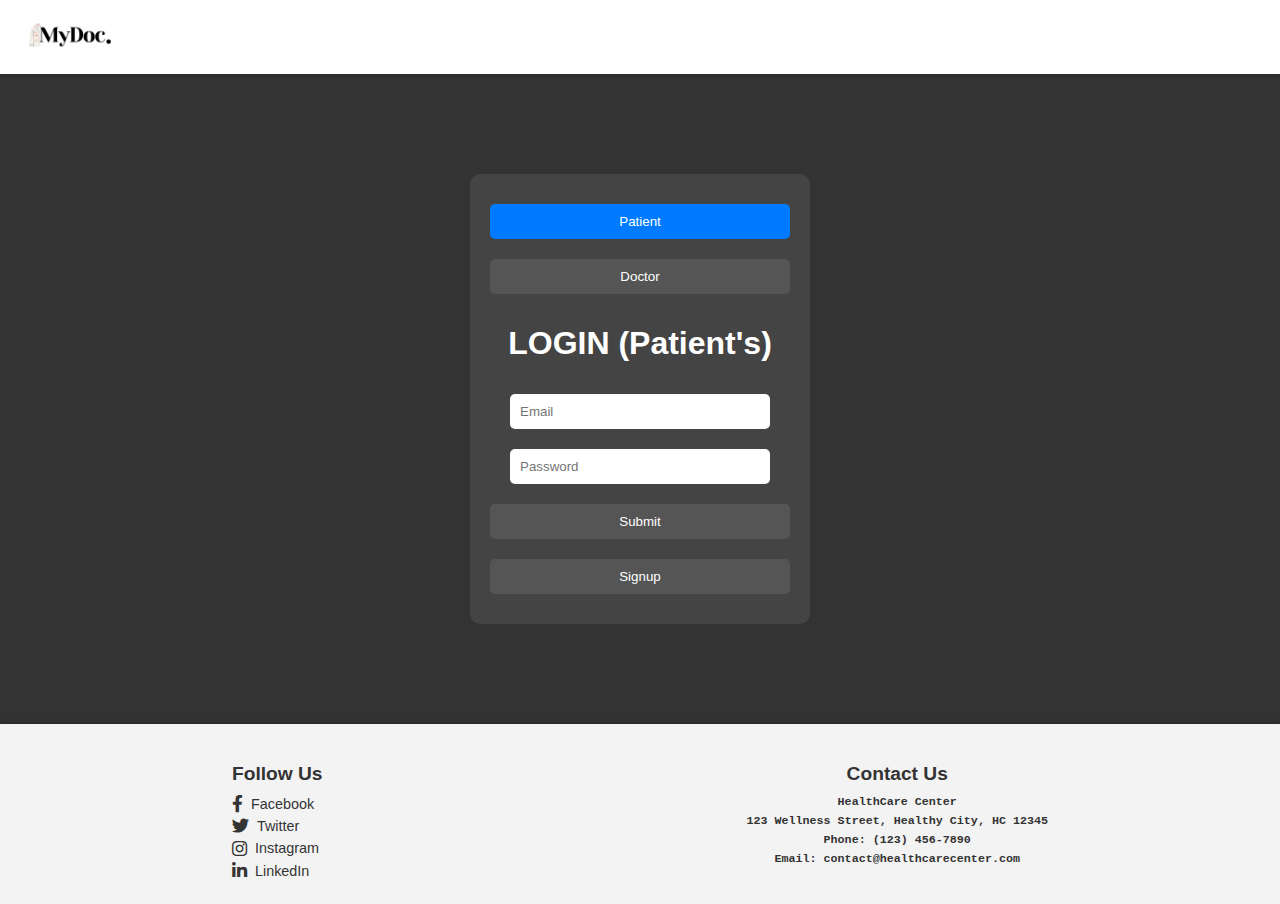
==== index.html @ 7eacba27 "First Commit - Base" ====
<!DOCTYPE html>
<html lang="en">
<head>
    <meta charset="UTF-8">
    <meta name="viewport" content="width=device-width, initial-scale=1.0">
    <title>Patient Login</title>
    <link rel="stylesheet" href="https://cdnjs.cloudflare.com/ajax/libs/font-awesome/6.0.0-beta3/css/all.min.css">
    <link rel="stylesheet" href="styles.css">
</head>
<body>
    <!-- Header -->
    <header>
        <div class="header-container">
            <a href="index.html" style="cursor: pointer;">
                <img src="mydoc1.png" alt="Logo" class="logo">
            </a>
        </div>
    </header>

    <div class="container">
        <!-- Toggle Buttons -->
        <div class="toggle-buttons">
            <button id="toPatientSection">Patient</button>
            <button id="toDoctorSection">Doctor</button>
        </div>
    
        <!-- Patient (User) Section -->
        <div class="user_container" id="patientSection">
            <!-- Patient Login Section -->
            <div class="login-section" id="patientLoginSection">
                <h1>LOGIN (Patient's)</h1>
                <form id="patientLoginForm" method="post" action="login_patient.php">
                    <input type="email" id="patientEmail" name="email" placeholder="Email" required>
                    <input type="password" id="patientPassword" name="password" placeholder="Password" required>
                    <input type="hidden" name="userType" value="patients">
                    <button type="submit">Submit</button>
                    <button type="button" id="patientSignupToggle">Signup</button>
                   
                </form>
            </div>
    
            <!-- Patient Signup Section -->
            <div class="signup-section hidden" id="patientSignupSection">
                <h1>SIGNUP (Patient's)</h1>
                <form id="patientSignupForm" method="POST" action="register_patient.php">
                    <input type="text" id="patientName" name="name" placeholder="Full Name" required>
                    <input type="email" id="patientSignupEmail" name="email" placeholder="Email Address" required>
                    <input type="tel" id="patientMobileNumber" name="mobileNumber" placeholder="Mobile Number" required>
                    <input type="password" id="patientNewPassword" name="password" placeholder="Password" required>
                    <input type="hidden" name="userType" value="patients">
                    <button type="submit">Submit</button>
                    <button type="button" id="patientLoginToggle">Login</button>
                   
                </form>
            </div>
        </div>
    
        <!-- Doctor Section -->
        <div class="doc_container hidden" id="doctorSection">
            <!-- Doctor Login Section -->
            <div class="login-section" id="doctorLoginSection">
                <h1>LOGIN (Doctor's)</h1>
                <form id="doctorLoginForm" method="POST" action="login_doctor.php">
                    <input type="email" id="doctorEmail" name="email" placeholder="Email" required>
                    <input type="password" id="doctorPassword" name="password" placeholder="Password" required>
                    <input type="hidden" name="userType" value="doctors">
                    <button type="submit">Submit</button>
                    <button type="button" id="doctorSignupToggle">Signup</button>
                   
                </form>
            </div>
    
            <!-- Doctor Signup Section -->
            <div class="signup-section hidden" id="doctorSignupSection">
                <h1>SIGNUP (Doctor's)</h1>
                <form id="doctorSignupForm" method="POST" action="register_doctor.php">
                    <input type="text" id="doctorName" name="name" placeholder="Name" required>
                    <input type="email" id="doctorSignupEmail" name="email" placeholder="Email Address" required>
                    
                    <!-- Dropdown for selecting specialty -->
                    <select id="doctorSpecialist" name="specialist" required>
                        <option value="">Select Specialty</option>
                        <option value="Mental">Mental</option>
                        <option value="Physical">Physical</option>
                        <option value="Allergy">Allergy</option>
                    </select>
                    
                    <input type="tel" id="doctorPhone" name="phone" placeholder="Phone Number" required>
                    <input type="password" id="doctorNewPassword" name="password" placeholder="Password" required>
                    <input type="hidden" name="userType" value="doctors">
                    <button type="submit">Submit</button>
                    <button type="button" id="doctorLoginToggle">Login</button>
                </form>
                
            </div>
        </div>
    </div>
    

    <!-- Footer -->
    <footer>
        <div class="footer-content">
            <div class="social-media">
                <h3>Follow Us</h3>
                <a href="https://www.facebook.com" target="_blank"><i class="fab fa-facebook-f"></i> Facebook</a>
                <a href="https://www.twitter.com" target="_blank"><i class="fab fa-twitter"></i> Twitter</a>
                <a href="https://www.instagram.com" target="_blank"><i class="fab fa-instagram"></i> Instagram</a>
                <a href="https://www.linkedin.com" target="_blank"><i class="fab fa-linkedin-in"></i> LinkedIn</a>
            </div>
            <div class="contact-info">
                <h3>Contact Us</h3>
                <p>HealthCare Center</p>
                <p>123 Wellness Street, Healthy City, HC 12345</p>
                <p>Phone: (123) 456-7890</p>
                <p>Email: contact@healthcarecenter.com</p>
            </div>
        </div>
    </footer>

    <script src="ui-interactions.js"></script>
    <script src="form-handling.js"></script>
    <script src="index.js"></script>

</body>
</html>
---- styles.css ----
body {
    font-family: Arial, sans-serif;
    background-color: #333;
    color: white;
    text-align: center;
}
/* Global Styling */
body, html {
    margin: 0;
    padding: 0;
    font-family: Arial, sans-serif;
}

/* Header Styling */
.header-container, .header-nav{
    display: flex;
    justify-content: space-between;
    align-items: center;
    position: sticky;
    top: 0;
    background-color: #ffffff;
    padding: 10px 20px;
    box-shadow: 0 2px 5px rgba(0,0,0,0.2);
    z-index: 1000;
}


header .logo {
    height: 50px; /* Adjust the size of your logo */
}

header nav a {
    margin-left: 20px;
    text-decoration: none;
    color: #333;
    font-size: 1em;
}
p{
    color: black;
    font-weight: 600;
    font-family: monospace
}

.toggle-buttons button.active {
    background-color: #007bff; /* Change this to your preferred active color */
    color: white;
}

/* Footer Styling */
footer {
    background-color: #f3f3f3;
    padding: 20px;
    text-align: center;
    box-shadow: 0 -2px 5px rgba(0,0,0,0.2);
    clear: both;
}

.footer-content {
    display: flex;
    justify-content: space-around;
    align-items: flex-start;
    flex-wrap: wrap;
}

footer h3 {
    font-size: 1.2em;
    color: #333;
    margin-bottom: 10px;
}

footer .social-media a, footer .contact-info p {
    display: block;
    color: #333;
    text-decoration: none;
    margin: 5px 0;
    font-size: 0.9em;
}

footer .social-media a:hover, footer .contact-info a:hover {
    color: #007bff; /* Change hover color as needed */
}

footer .social-media a {
    display: flex;
    align-items: center;
    color: #333;
    text-decoration: none;
    margin: 5px 0;
    font-size: 0.9em;
}

footer .social-media i {
    margin-right: 8px;
    font-size: 1.2em; /* Adjust icon size as needed */
}

/* Responsive adjustments */
@media (max-width: 600px) {
    .footer-content {
        flex-direction: column;
        align-items: center;
    }
}




.notification {
    position: fixed;
    top: 20px;
    right: 20px;
    padding: 10px;
    border: 1px solid #ccc;
    background-color: white;
    box-shadow: 0px 0px 5px rgba(0,0,0,0.2);
    z-index: 1000;
}

.notification.success {
    border-color: green;
    color: green;
}

.notification.error {
    border-color: red;
    color: red;
}



/* Additional Styling for the Container */
.container {
    padding-top: 80px; /* Adjust based on header height */
    padding-bottom: 60px; /* Adjust based on footer height */
}

/* ... existing styles ... */

/* Updated selector to include email and tel input types */
input[type="text"], input[type="password"], input[type="email"], input[type="tel"] {
    width: 80%;
    padding: 10px;
    margin: 10px 0;
    border: none;
    border-radius: 5px;
}

/* ... remaining styles ... */

.container {
    width: 300px;
    margin: 100px auto;
    padding: 20px;
    background-color: #444;
    border-radius: 10px;
}

button {
    width: 100%;
    padding: 10px;
    margin: 10px 0;
    border: none;
    border-radius: 5px;
    background-color: #555;
    color: white;
    cursor: pointer;
}

button:hover {
    background-color: #666;
}

.hidden {
    display: none;
}

.special-link {
    color: #00BFFF;
    text-decoration: none;
    display: inline-block;
    margin-top: 10px;
}

.dashboard {
    display: flex;
    flex-wrap: nowrap;
    width: 100%;
}

.left-section {
    flex: 0 0 200px;
    width: 20%;
    background-color: #555;
    padding: 20px;
    box-sizing: border-box;
}

.right-section {
    flex: 1;
    overflow: auto;
    width: 80%;
    padding: 20px;
    box-sizing: border-box;
    background-color: #777;
}

.logo {
    width: auto;
}

.menu-button {
    width: 100%;
    padding: 10px;
    margin-bottom: 10px;
    background-color: #666;
    color: white;
    border: none;
    cursor: pointer;
}

.menu-button:hover {
    background-color: #777;
}
.week {
    display: flex;
    justify-content: space-between;
    margin-bottom: 20px;
}

.day {
    flex-grow: 1;
    border: 1px solid #ccc;
    padding: 10px;
    text-align: center;
}

/* Additional styling as required */
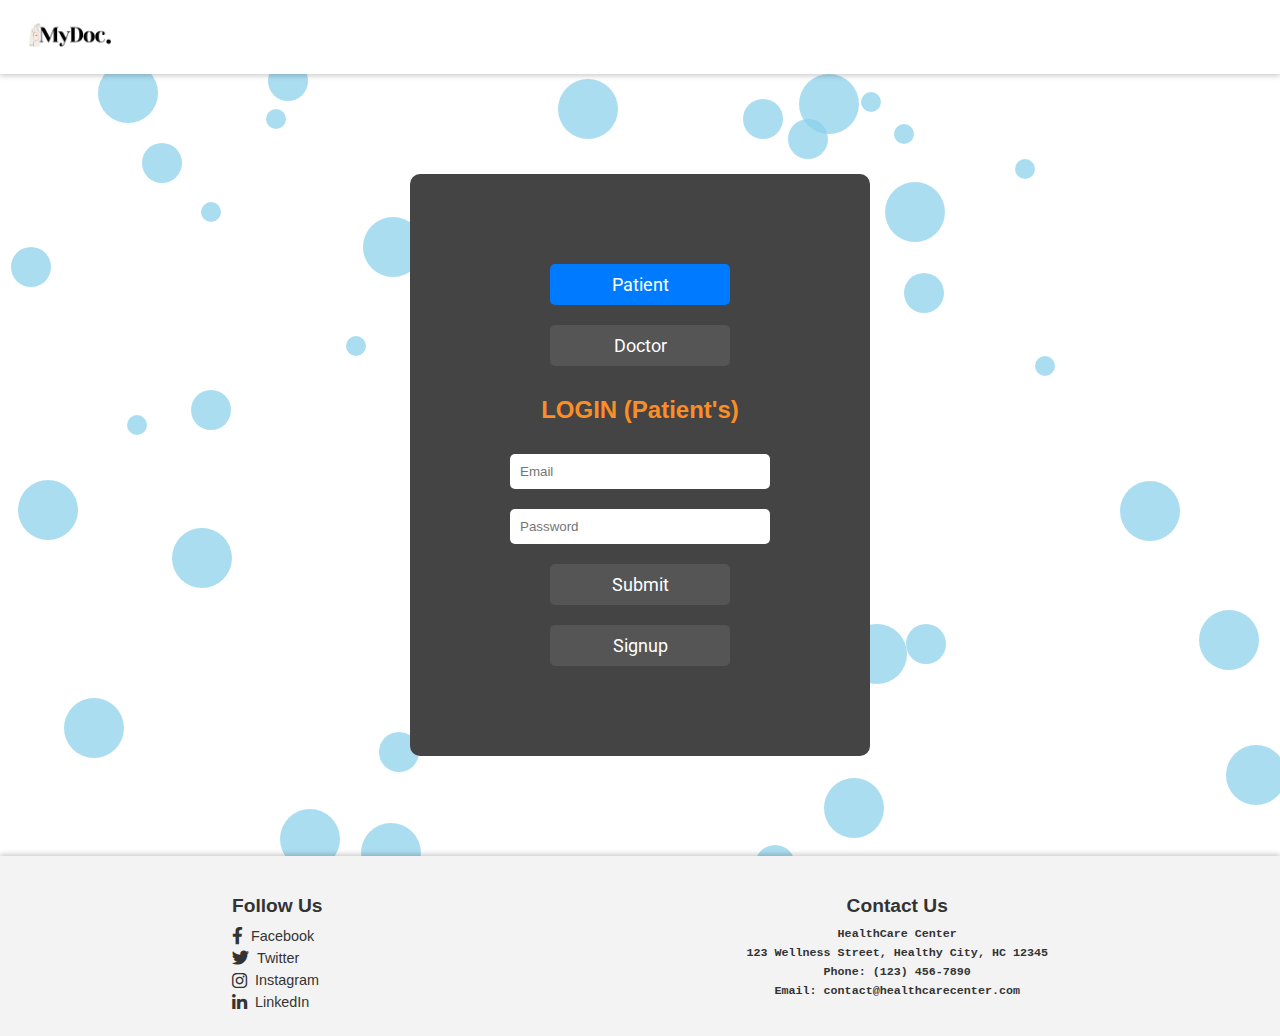
==== commit fd4668ec: "2nd commit - version 2" ====
--- a/index.html
+++ b/index.html
@@ -5,19 +5,35 @@
     <meta name="viewport" content="width=device-width, initial-scale=1.0">
     <title>Patient Login</title>
     <link rel="stylesheet" href="https://cdnjs.cloudflare.com/ajax/libs/font-awesome/6.0.0-beta3/css/all.min.css">
-    <link rel="stylesheet" href="styles.css">
+    <link rel="stylesheet" href="css/styles.css">
+    <link href="https://fonts.googleapis.com/css2?family=Roboto:wght@400;700&display=swap" rel="stylesheet">
+    <link rel="stylesheet" href="css/mobile.css">
+    <link rel="stylesheet" href="css/animationStyles.css">
 </head>
 <body>
+    <div class="background-animation">
+        <div class="bubble-animation bubble-small"></div>
+<div class="bubble-animation bubble-medium"></div>
+<div class="bubble-animation bubble-large"></div>
+        <!-- Create bubbles here or via JavaScript -->
+    </div>
+    
+
+
     <!-- Header -->
     <header>
         <div class="header-container">
             <a href="index.html" style="cursor: pointer;">
-                <img src="mydoc1.png" alt="Logo" class="logo">
+                <img src="img/mydoc1.png" alt="Logo" class="logo">
             </a>
         </div>
     </header>
 
     <div class="container">
+
+
+
+
         <!-- Toggle Buttons -->
         <div class="toggle-buttons">
             <button id="toPatientSection">Patient</button>
@@ -28,8 +44,8 @@
         <div class="user_container" id="patientSection">
             <!-- Patient Login Section -->
             <div class="login-section" id="patientLoginSection">
-                <h1>LOGIN (Patient's)</h1>
-                <form id="patientLoginForm" method="post" action="login_patient.php">
+                <h2 style="color: #fc8e27;">LOGIN (Patient's)</h2>
+                <form id="patientLoginForm" method="post" action="php/login_patient.php">
                     <input type="email" id="patientEmail" name="email" placeholder="Email" required>
                     <input type="password" id="patientPassword" name="password" placeholder="Password" required>
                     <input type="hidden" name="userType" value="patients">
@@ -41,8 +57,8 @@
     
             <!-- Patient Signup Section -->
             <div class="signup-section hidden" id="patientSignupSection">
-                <h1>SIGNUP (Patient's)</h1>
-                <form id="patientSignupForm" method="POST" action="register_patient.php">
+                <h2 style="color: #fc8e27;">SIGNUP (Patient's)</h2>
+                <form id="patientSignupForm" method="POST" action="php/register_patient.php">
                     <input type="text" id="patientName" name="name" placeholder="Full Name" required>
                     <input type="email" id="patientSignupEmail" name="email" placeholder="Email Address" required>
                     <input type="tel" id="patientMobileNumber" name="mobileNumber" placeholder="Mobile Number" required>
@@ -59,8 +75,8 @@
         <div class="doc_container hidden" id="doctorSection">
             <!-- Doctor Login Section -->
             <div class="login-section" id="doctorLoginSection">
-                <h1>LOGIN (Doctor's)</h1>
-                <form id="doctorLoginForm" method="POST" action="login_doctor.php">
+                <h2>LOGIN (Doctor's)</h2>
+                <form id="doctorLoginForm" method="POST" action="php/login_doctor.php">
                     <input type="email" id="doctorEmail" name="email" placeholder="Email" required>
                     <input type="password" id="doctorPassword" name="password" placeholder="Password" required>
                     <input type="hidden" name="userType" value="doctors">
@@ -72,8 +88,8 @@
     
             <!-- Doctor Signup Section -->
             <div class="signup-section hidden" id="doctorSignupSection">
-                <h1>SIGNUP (Doctor's)</h1>
-                <form id="doctorSignupForm" method="POST" action="register_doctor.php">
+                <h2>SIGNUP (Doctor's)</h2>
+                <form id="doctorSignupForm" method="POST" action="php/register_doctor.php">
                     <input type="text" id="doctorName" name="name" placeholder="Name" required>
                     <input type="email" id="doctorSignupEmail" name="email" placeholder="Email Address" required>
                     
@@ -117,9 +133,11 @@
         </div>
     </footer>
 
-    <script src="ui-interactions.js"></script>
-    <script src="form-handling.js"></script>
-    <script src="index.js"></script>
+    <script src="js/ui-interactions.js"></script>
+    <script src="js/form-handling.js"></script>
+    <script src="js/index.js"></script>
+    <script src="js/animationHandler.js" type="module"></script>
+
 
 </body>
 </html>
--- a/css/styles.css
+++ b/css/styles.css
@@ -0,0 +1,257 @@
+body {
+    font-family: Arial, sans-serif;
+    color: white;
+    text-align: center;
+}
+body, html {
+    margin: 0;
+    padding: 0;
+    font-family: Arial, sans-serif;
+    position: relative; /* Needed for absolute positioning of bubbles */
+    overflow-x: hidden; /* Prevents horizontal scrollbar due to absolute positioning */
+}
+
+/* Header Styling */
+.header-container, .header-nav{
+    display: flex;
+    justify-content: space-between;
+    align-items: center;
+    position: sticky;
+    top: 0;
+    background-color: #ffffff;
+    padding: 10px 20px;
+    box-shadow: 0 2px 5px rgba(0,0,0,0.2);
+    z-index: 1000;
+}
+
+
+header .logo {
+    height: 50px; /* Adjust the size of your logo */
+}
+
+header nav a {
+    margin-left: 20px;
+    text-decoration: none;
+    color: #333;
+    font-size: 1em;
+}
+h3{
+    color: black;
+}
+
+p{
+    color: black;
+    font-weight: 600;
+    font-family: monospace
+}
+
+.toggle-buttons button.active {
+    background-color: #007bff; /* Change this to your preferred active color */
+    color: white;
+}
+
+/* Footer Styling */
+footer {
+    background-color: #f3f3f3;
+    padding: 20px;
+    text-align: center;
+    box-shadow: 0 -2px 5px rgba(0,0,0,0.2);
+    clear: both;
+}
+
+.footer-content {
+    display: flex;
+    justify-content: space-around;
+    align-items: flex-start;
+    flex-wrap: wrap;
+}
+
+footer h3 {
+    font-size: 1.2em;
+    color: #333;
+    margin-bottom: 10px;
+}
+
+footer .social-media a, footer .contact-info p {
+    display: block;
+    color: #333;
+    text-decoration: none;
+    margin: 5px 0;
+    font-size: 0.9em;
+}
+
+footer .social-media a:hover, footer .contact-info a:hover {
+    color: #007bff; /* Change hover color as needed */
+}
+
+footer .social-media a {
+    display: flex;
+    align-items: center;
+    color: #333;
+    text-decoration: none;
+    margin: 5px 0;
+    font-size: 0.9em;
+}
+
+footer .social-media i {
+    margin-right: 8px;
+    font-size: 1.2em; /* Adjust icon size as needed */
+}
+
+/* Responsive adjustments */
+@media (max-width: 600px) {
+    .footer-content {
+        flex-direction: column;
+        align-items: center;
+    }
+}
+
+
+
+
+.notification {
+    position: fixed;
+    top: 20px;
+    right: 20px;
+    padding: 10px;
+    border: 1px solid #ccc;
+    background-color: white;
+    box-shadow: 0px 0px 5px rgba(0,0,0,0.2);
+    z-index: 1000;
+}
+
+.notification.success {
+    border-color: green;
+    color: green;
+}
+
+.notification.error {
+    border-color: red;
+    color: red;
+}
+
+/* ... existing styles ... */
+
+/* Updated selector to include email and tel input types */
+input[type="text"], input[type="password"], input[type="email"], input[type="tel"] {
+    width: 80%;
+    padding: 10px;
+    margin: 10px 0;
+    border: none;
+    border-radius: 5px;
+}
+
+/* ... remaining styles ... */
+
+/* Additional Styling for the Container */
+.container {
+    position: relative;
+    z-index: 2; /* Ensures that content is above the bubbles */
+    padding-top: 80px;
+    padding-bottom: 60px;
+    width: 300px;
+    margin: 100px auto;
+    padding: 80px;
+    background-color: #444; /* If this is too dark, consider lightening it */
+    border-radius: 10px;
+}
+
+button {
+    width: 60%;
+    padding: 10px;
+    margin: 10px 0;
+    border: none;
+    border-radius: 5px;
+    background-color: #555;
+    color: white;
+    cursor: pointer;
+    font-family: 'Roboto', Arial, sans-serif; /* Updated font-family */
+    font-size: large;
+}
+
+button:hover {
+    background-color: #666;
+}
+
+
+.hidden {
+    display: none;
+}
+
+.special-link {
+    color: #00BFFF;
+    text-decoration: none;
+    display: inline-block;
+    margin-top: 10px;
+}
+
+.dashboard {
+    height: 100vh;
+    display: flex;
+    flex-wrap: nowrap;
+    width: 100%;
+}
+
+.left-section {
+    flex: 0 0 200px;
+    margin: 25px 0px 25px 25px;
+    border-radius: 15px;
+    overflow: auto;
+    width: 20%;
+    padding: 20px;
+    box-sizing: border-box;
+    background-color: #b2b2b2;
+}
+.left-section, .right-section {
+    box-shadow: 0px 4px 8px rgba(0, 0, 0, 0.1);
+
+    transition: box-shadow 0.3s, transform 0.3s;
+    /* Existing styles... */    /* Additional styling to make it elegant */
+}
+
+.right-section {
+    flex: 1;
+    margin: 25px 25px 25px 6px;
+    border-radius: 15px;
+    overflow: auto;
+    width: 80%;
+    padding: 20px;
+    box-sizing: border-box;
+    background-color: #6a6a6a;
+    background-image: url(/img/1.png);
+    background-position: center;
+}
+
+.logo {
+    width: auto;
+}
+
+.menu-button {
+    width: 90%;
+    font-size: medium;
+    font-weight: bold;
+    padding: 10px;
+    margin-bottom: 10px;
+    background-color: #6a6a6a;
+    color: white;
+    border-radius: 20px;
+    cursor: pointer;
+}
+
+.menu-button:hover {
+    background-color: #000000;
+}
+.week {
+    display: flex;
+    justify-content: space-between;
+    margin-bottom: 20px;
+}
+
+.day {
+    flex-grow: 1;
+    border: 1px solid #ccc;
+    padding: 10px;
+    text-align: center;
+}
+
+/* Additional styling as required */
--- a/css/mobile.css
+++ b/css/mobile.css
@@ -0,0 +1,98 @@
+/* Mobile Styles (up to 600px) */
+@media (max-width: 600px) {
+    /* Header Styling */
+    .header-container, .header-nav {
+        padding: 5px 10px;
+        /* Adjust header styles for mobile */
+    }
+
+    header .logo {
+        height: 40px; /* Adjust logo size for mobile */
+    }
+
+    header nav a {
+        margin-left: 10px;
+        font-size: 0.9em; /* Adjust font size for mobile */
+    }
+
+    /* Container Styles */
+    .container {
+        padding: 20px 10px; /* Adjust padding for mobile */
+    }
+
+    button {
+        width: 80%; /* Make buttons wider for mobile */
+        font-size: medium; /* Adjust font size for mobile */
+    }
+
+    /* Footer Styling */
+    footer {
+        padding: 10px; /* Adjust footer padding for mobile */
+    }
+
+    footer .footer-content {
+        flex-direction: column; /* Stack social media and contact info vertically for mobile */
+        align-items: center; /* Center align content for mobile */
+    }
+
+    footer .social-media a, footer .contact-info p {
+        font-size: 0.8em; /* Adjust font size for mobile */
+    }
+
+    /* Additional Mobile Styles as Needed */
+}
+/* Mobile Styles (up to 600px) */
+@media (max-width: 600px) {
+
+    .dashboard{
+        display: flex;
+        flex-direction: column;
+        flex-wrap: nowrap;
+        align-items: center;
+    }
+    /* Header Styling */
+    .header-container {
+        padding: 10px; /* Adjust header padding for mobile */
+    }
+
+    .header-container .logo {
+        height: 30px; /* Adjust logo size for mobile */
+    }
+
+    .header-container #username {
+        font-size: 0.9em; /* Adjust font size for mobile */
+    }
+
+    /* Left Section Styling */
+    .left-section {
+        width: 80%;
+        flex: 0 0 100px;
+        margin: 10px 0;
+        display: flex;
+        /* flex-direction: row; */
+        flex-wrap: nowrap;
+        justify-content: center;
+        align-items: center;
+    }
+
+    .left-section .menu-button {
+        margin: 10px;
+        font-size: x-small;
+        margin-bottom: 5px;
+    }
+
+    /* Right Section Styling */
+    .right-section {
+        width: 80%;
+        margin: 10px 0; /* Adjust margin for mobile */
+    }
+
+    /* Footer Styling */
+    footer {
+        padding: 10px; /* Adjust footer padding for mobile */
+        text-align: center; /* Center-align text for mobile */
+    }
+
+    /* Additional Mobile Styles as Needed */
+}
+
--- a/css/animationStyles.css
+++ b/css/animationStyles.css
@@ -0,0 +1,67 @@
+/* Define keyframes for the floating effect */
+@keyframes float {
+    0%, 100% {
+        transform: translateY(0);
+    }
+    50% {
+        transform: translateY(-20px);
+    }
+}
+
+/* Base styles for all bubbles */
+.bubble {
+    background: rgba(135, 206, 235, 0.7); /* Soft blue color for better visibility */
+    border-radius: 50%;
+    position: absolute;
+    bottom: 0; /* Start from bottom of the screen */
+    animation: float 5s ease-in-out infinite;
+}
+
+/* Custom properties for different sizes of bubbles */
+:root {
+    --bubble-size-small: 20px;
+    --bubble-size-medium: 40px;
+    --bubble-size-large: 60px;
+    --bubble-animation-duration-short: 4s;
+    --bubble-animation-duration-medium: 5s;
+    --bubble-animation-duration-long: 7s;
+}
+
+/* Styles for small bubbles */
+.bubble-small {
+    width: var(--bubble-size-small);
+    height: var(--bubble-size-small);
+    animation-duration: var(--bubble-animation-duration-short);
+}
+
+/* Styles for medium bubbles */
+.bubble-medium {
+    width: var(--bubble-size-medium);
+    height: var(--bubble-size-medium);
+    animation-duration: var(--bubble-animation-duration-medium);
+}
+
+/* Styles for large bubbles */
+.bubble-large {
+    width: var(--bubble-size-large);
+    height: var(--bubble-size-large);
+    animation-duration: var(--bubble-animation-duration-long);
+}
+
+/* Specific styles for individual bubbles */
+.bubble:nth-child(1) { left: 5%; }
+.bubble:nth-child(2) { left: 20%; animation-delay: 1s; }
+.bubble:nth-child(3) { left: 35%; animation-delay: 2s; }
+.bubble:nth-child(4) { left: 50%; animation-delay: 3s; }
+.bubble:nth-child(5) { left: 65%; animation-delay: 4s; }
+.bubble:nth-child(6) { left: 80%; animation-delay: 5s; }
+
+.background-animation {
+    position: absolute;
+    top: 0;
+    left: 0;
+    width: 100%;
+    height: 100%;
+    z-index: -1; /* Sets the animation behind all other content */
+    overflow: hidden;
+}
